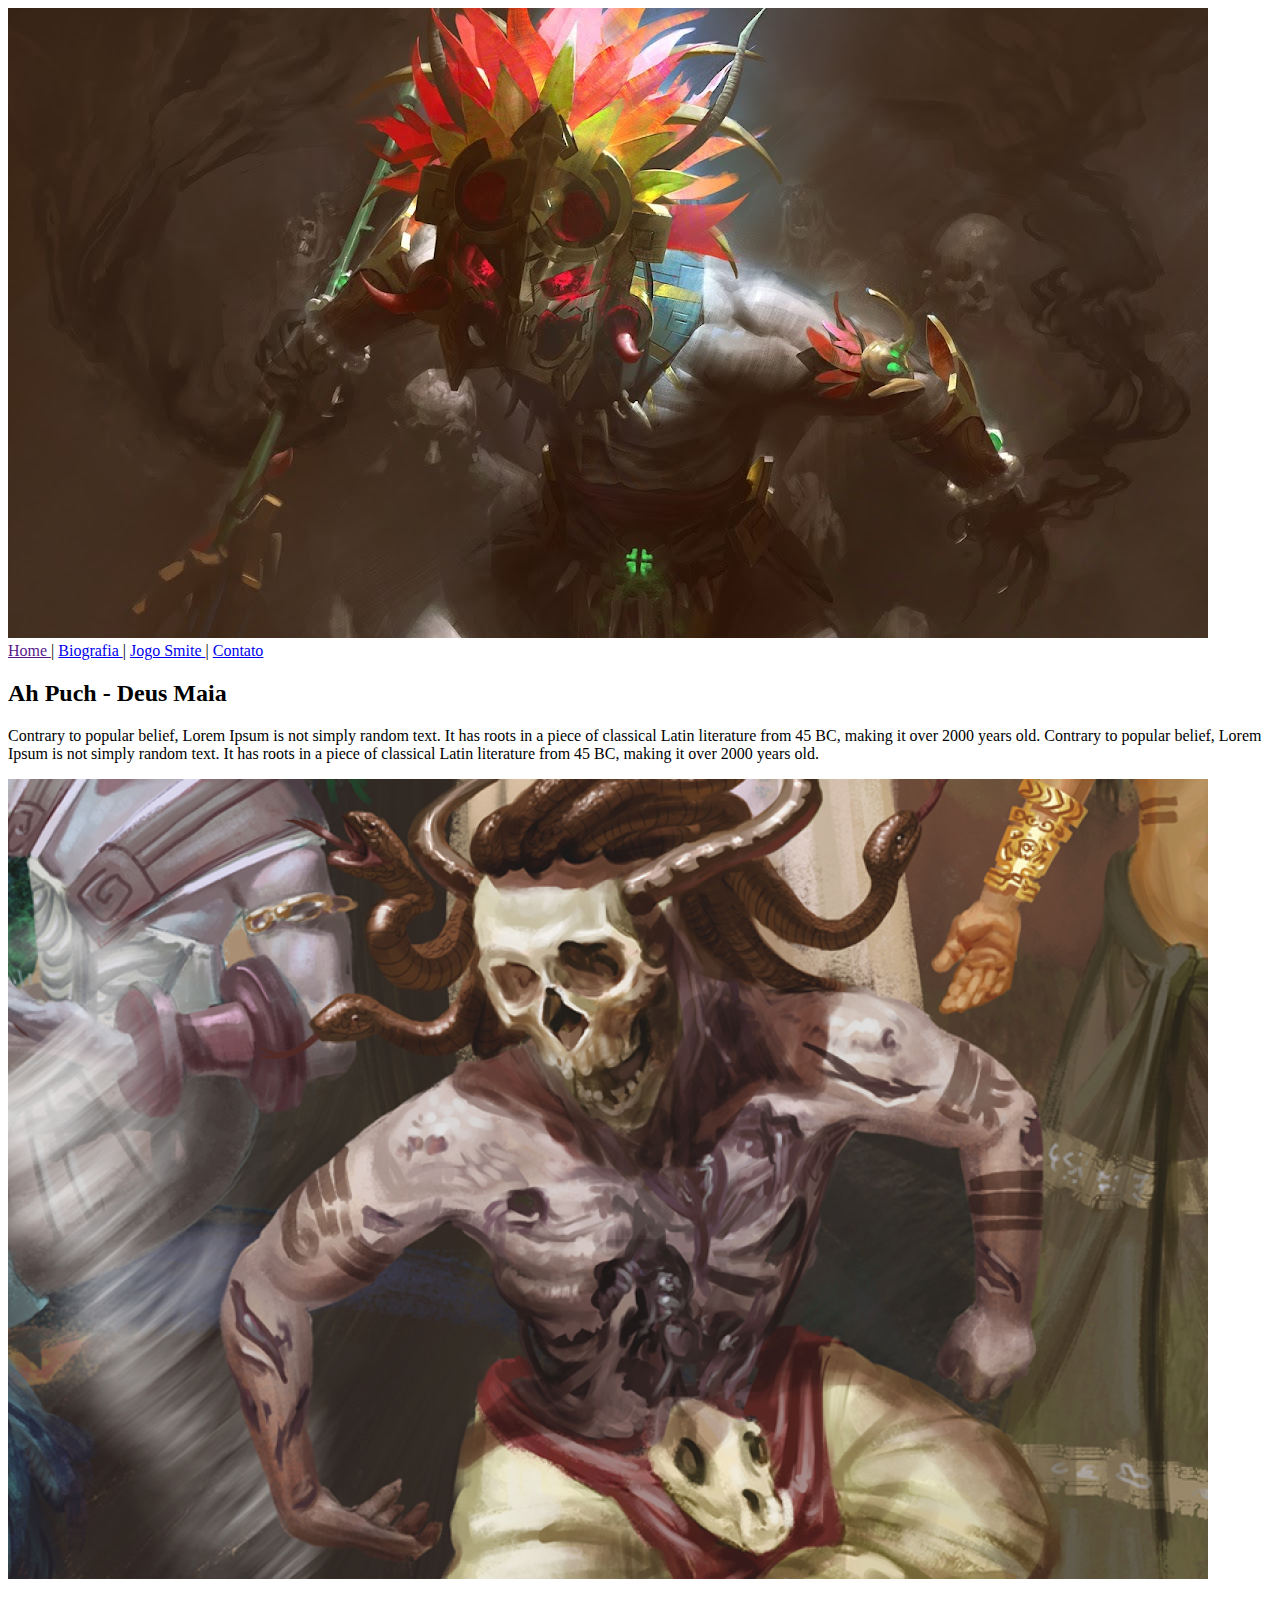
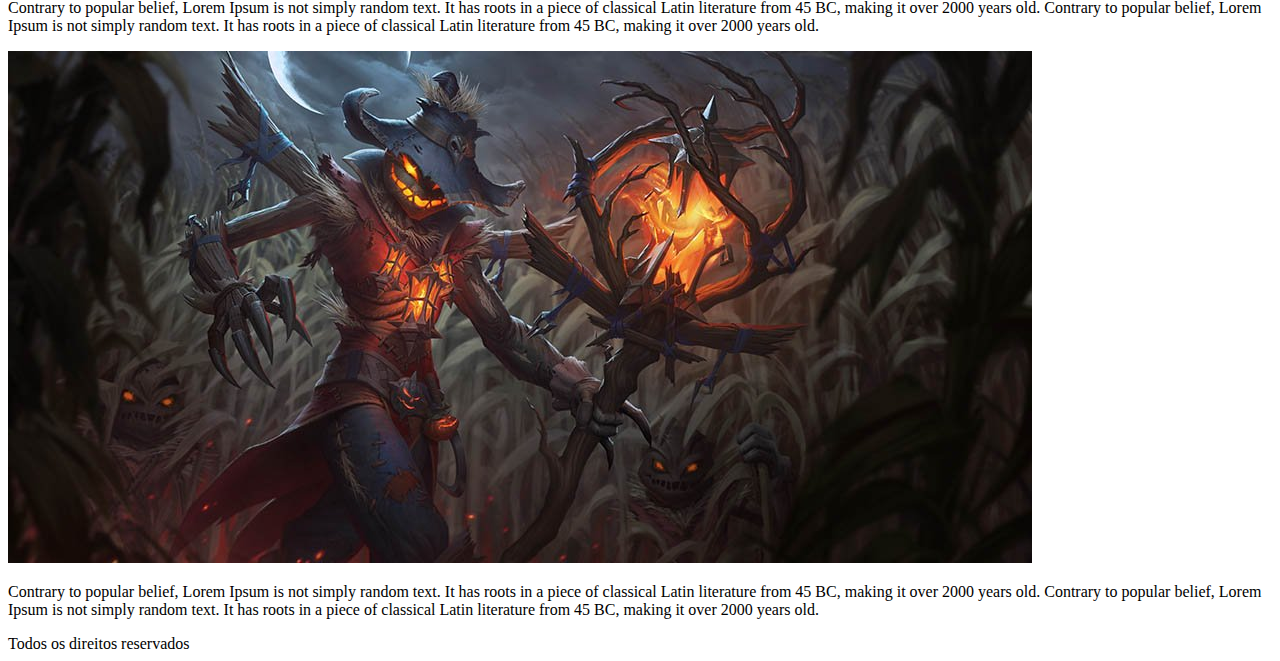
==== udemy_front/projetoPessoalBaseadoAnnaBella/index.html @ 512c47d7 "Add files via upload" ====
<!DOCTYPE html>

<html>
	<head>
		<title> Deus Ah Puch </title>
		<meta charset="UTF-8" />  
		<link rel="stylesheet" type="text/css" href="style.css">
		<link rel="icon" type="image/png" href="Images/foto4.png"/>
	</head>
	
	<body>
		<div id="principal">
			<div>
				<img id="banner" src = "Images/logo.png">
			</div>
			<div id="menu">
				<a class="anchors" href=""> Home </a> |
				<a class="anchors" href="biografia.html"> Biografia </a> |
				<a class="anchors" href="smite.html"> Jogo Smite </a> |
				<a class="anchors" href="contato.html"> Contato </a>
			</div>
			<div id="paragrafos">
				<h2 id="titulo"> Ah Puch - Deus Maia </h2>
				<p>Contrary to popular
					belief, Lorem Ipsum is not simply random text. It has roots in a piece of classical 
					Latin literature from 45 BC, making it over 2000 years old. Contrary to popular 
					belief, Lorem Ipsum is not simply random text. It has roots in a piece of classical 
					Latin literature from 45 BC, making it over 2000 years old. </p>
				<img class="fotos" src="Images/foto1.png">
				<p>Contrary to popular
					belief, Lorem Ipsum is not simply random text. It has roots in a piece of classical 
					Latin literature from 45 BC, making it over 2000 years old. Contrary to popular 
					belief, Lorem Ipsum is not simply random text. It has roots in a piece of classical 
					Latin literature from 45 BC, making it over 2000 years old. </p>
				<img class="fotos" src="Images/foto2.png">
				<p>Contrary to popular
					belief, Lorem Ipsum is not simply random text. It has roots in a piece of classical 
					Latin literature from 45 BC, making it over 2000 years old. Contrary to popular 
					belief, Lorem Ipsum is not simply random text. It has roots in a piece of classical 
					Latin literature from 45 BC, making it over 2000 years old. </p>
			</div>
			<div id="rodape">
				Todos os direitos reservados
			</div>
		</div>
	</body>
</html>
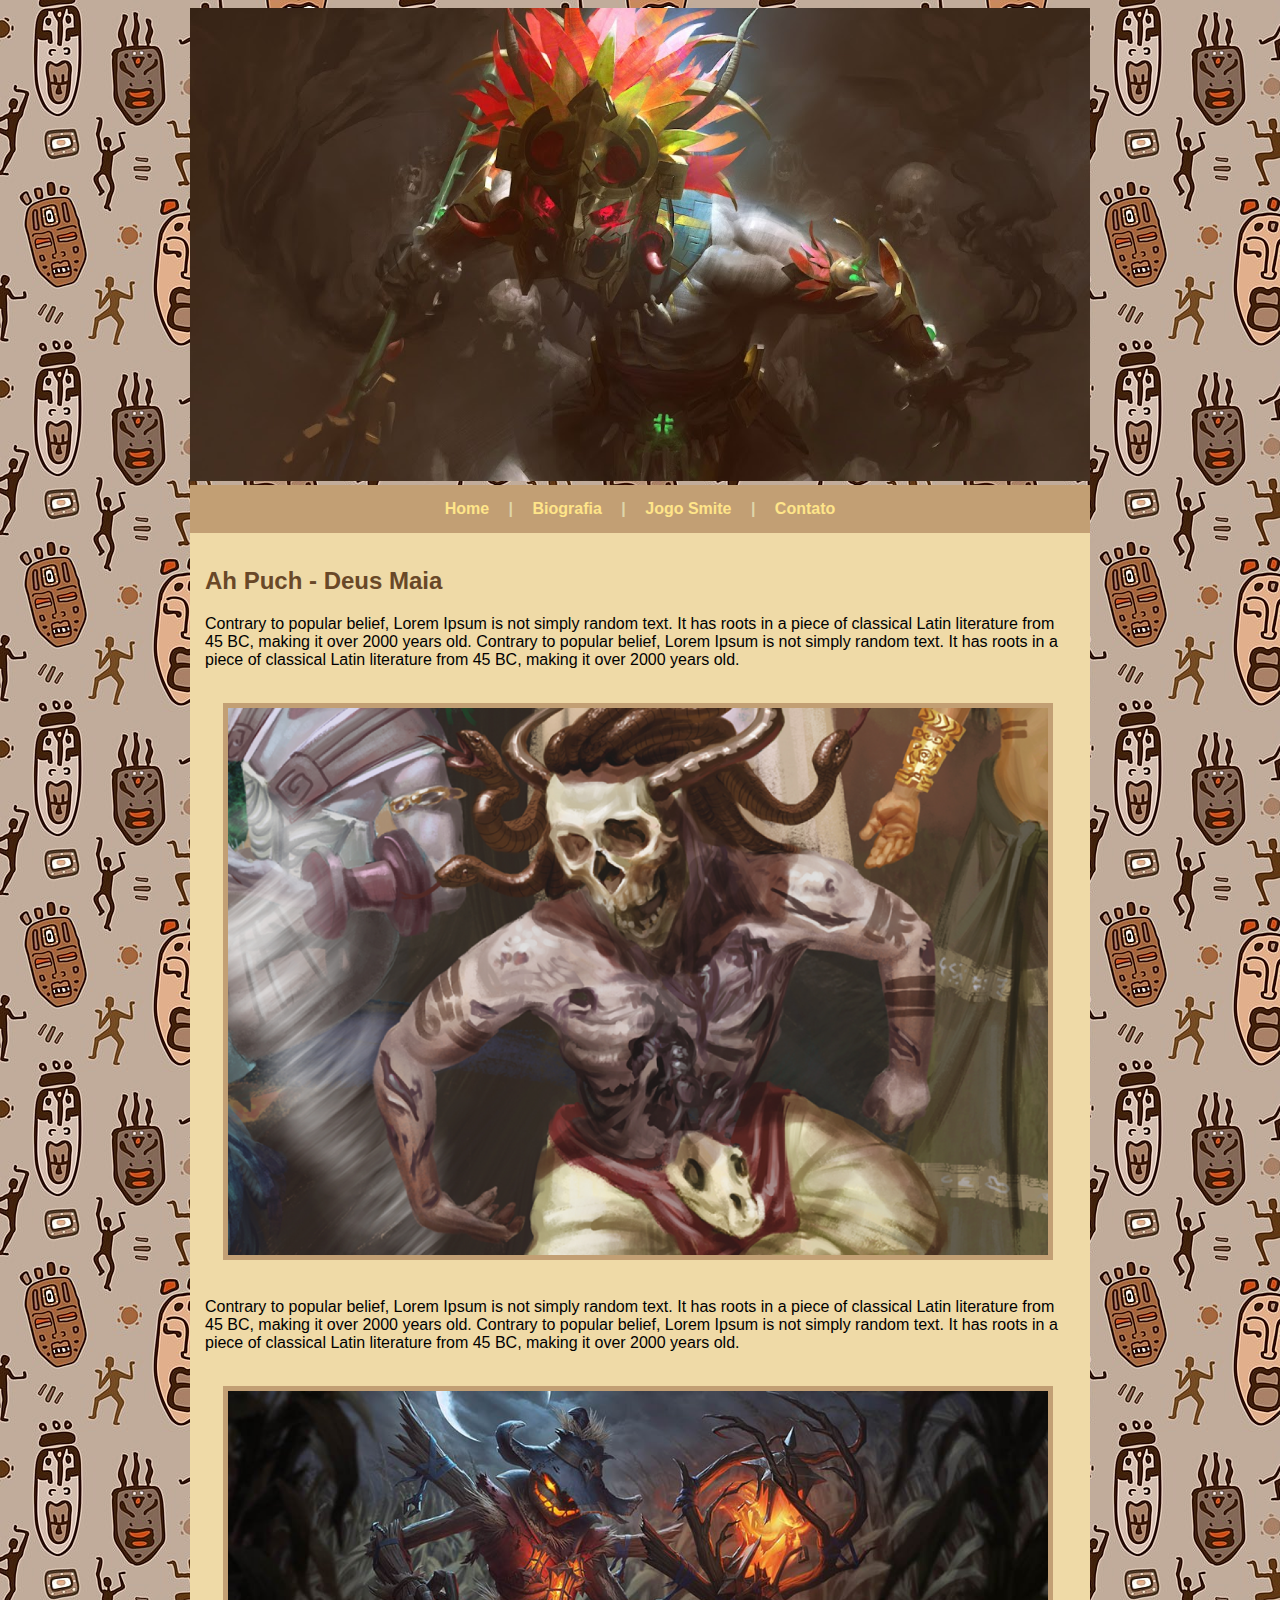
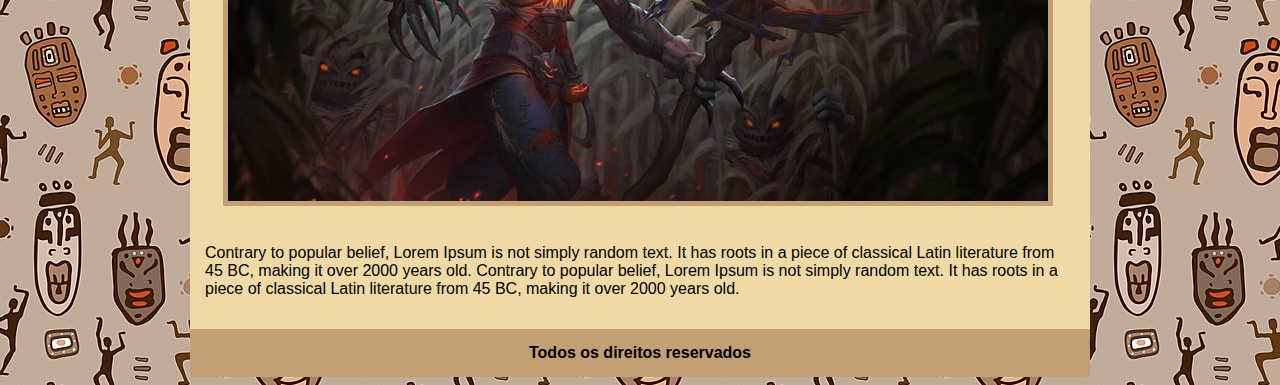
==== commit 23539e88: "alterando" ====
--- a/udemy_front/projetoPessoalBaseadoAnnaBella/index.html
+++ b/udemy_front/projetoPessoalBaseadoAnnaBella/index.html
@@ -14,7 +14,7 @@
 				<img id="banner" src = "Images/logo.png">
 			</div>
 			<div id="menu">
-				<a class="anchors" href=""> Home </a> |
+				<a class="anchors"> Home </a> |
 				<a class="anchors" href="biografia.html"> Biografia </a> |
 				<a class="anchors" href="smite.html"> Jogo Smite </a> |
 				<a class="anchors" href="contato.html"> Contato </a>
--- a/udemy_front/projetoPessoalBaseadoAnnaBella/style.css
+++ b/udemy_front/projetoPessoalBaseadoAnnaBella/style.css
@@ -0,0 +1,54 @@
+body {
+	background: #DACD7C url(Images/fundo.png)
+}
+
+#principal {
+	width: 900px;
+	font: 16px 'Roboto', sans-serif;
+	margin: auto;
+}
+
+#banner {
+	width: 900px;
+}
+
+#menu {
+	background: #C29F74;
+	font-weight: bold;
+	padding: 15px;
+	color: #DED6A9;
+	text-align: center;
+}
+
+.anchors {
+	color: #FFE589;
+	text-decoration: none;
+	padding: 15px;
+}
+
+#paragrafos {
+	background: #EFDAA7;
+	padding: 15px;
+}
+
+#titulo {
+	color: #694828;
+}
+
+.fotos {
+	width: 820px;
+	border: 5px solid #C29F74;
+	margin: 18px;
+}
+
+.dados_contato {
+	font-size: 16px;
+	font-weight: 600;
+}
+
+#rodape {
+	font-weight: 600;
+	text-align: center;
+	padding: 15px;
+	background: #C29F74;
+}